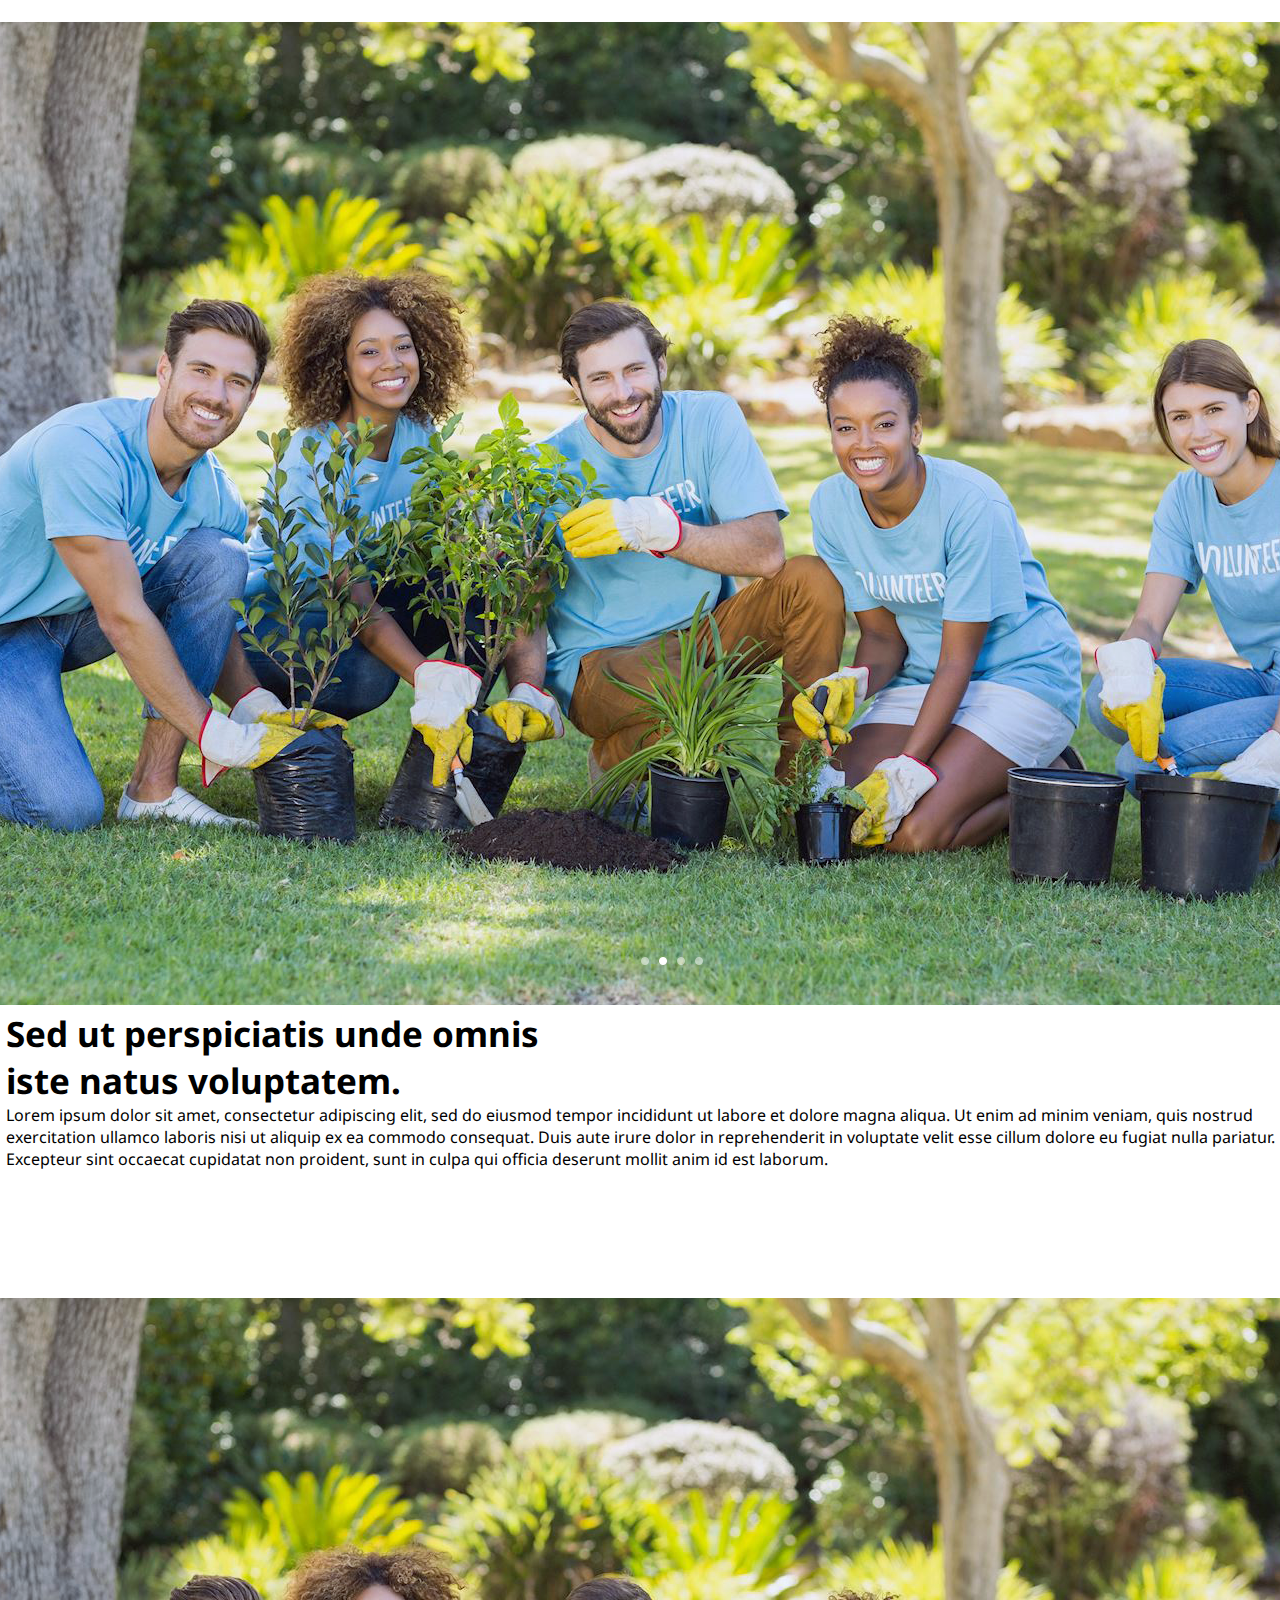
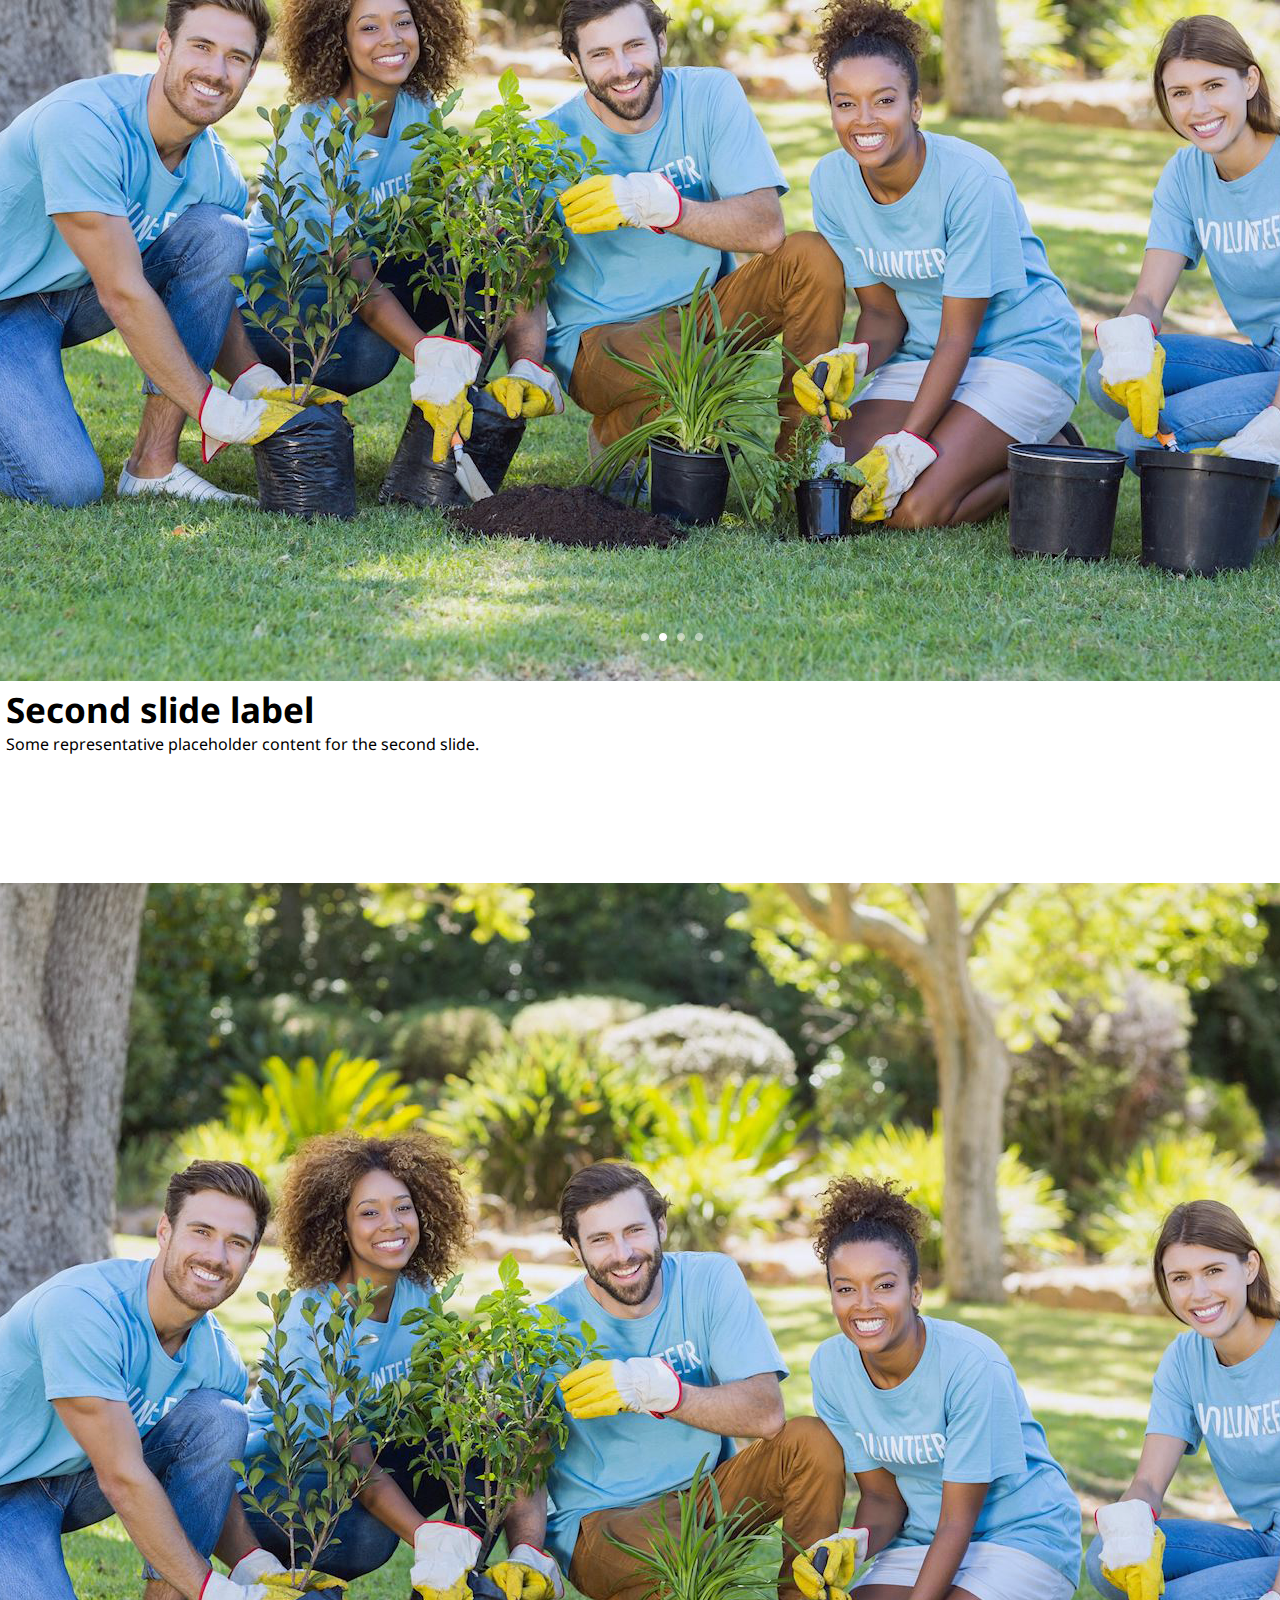
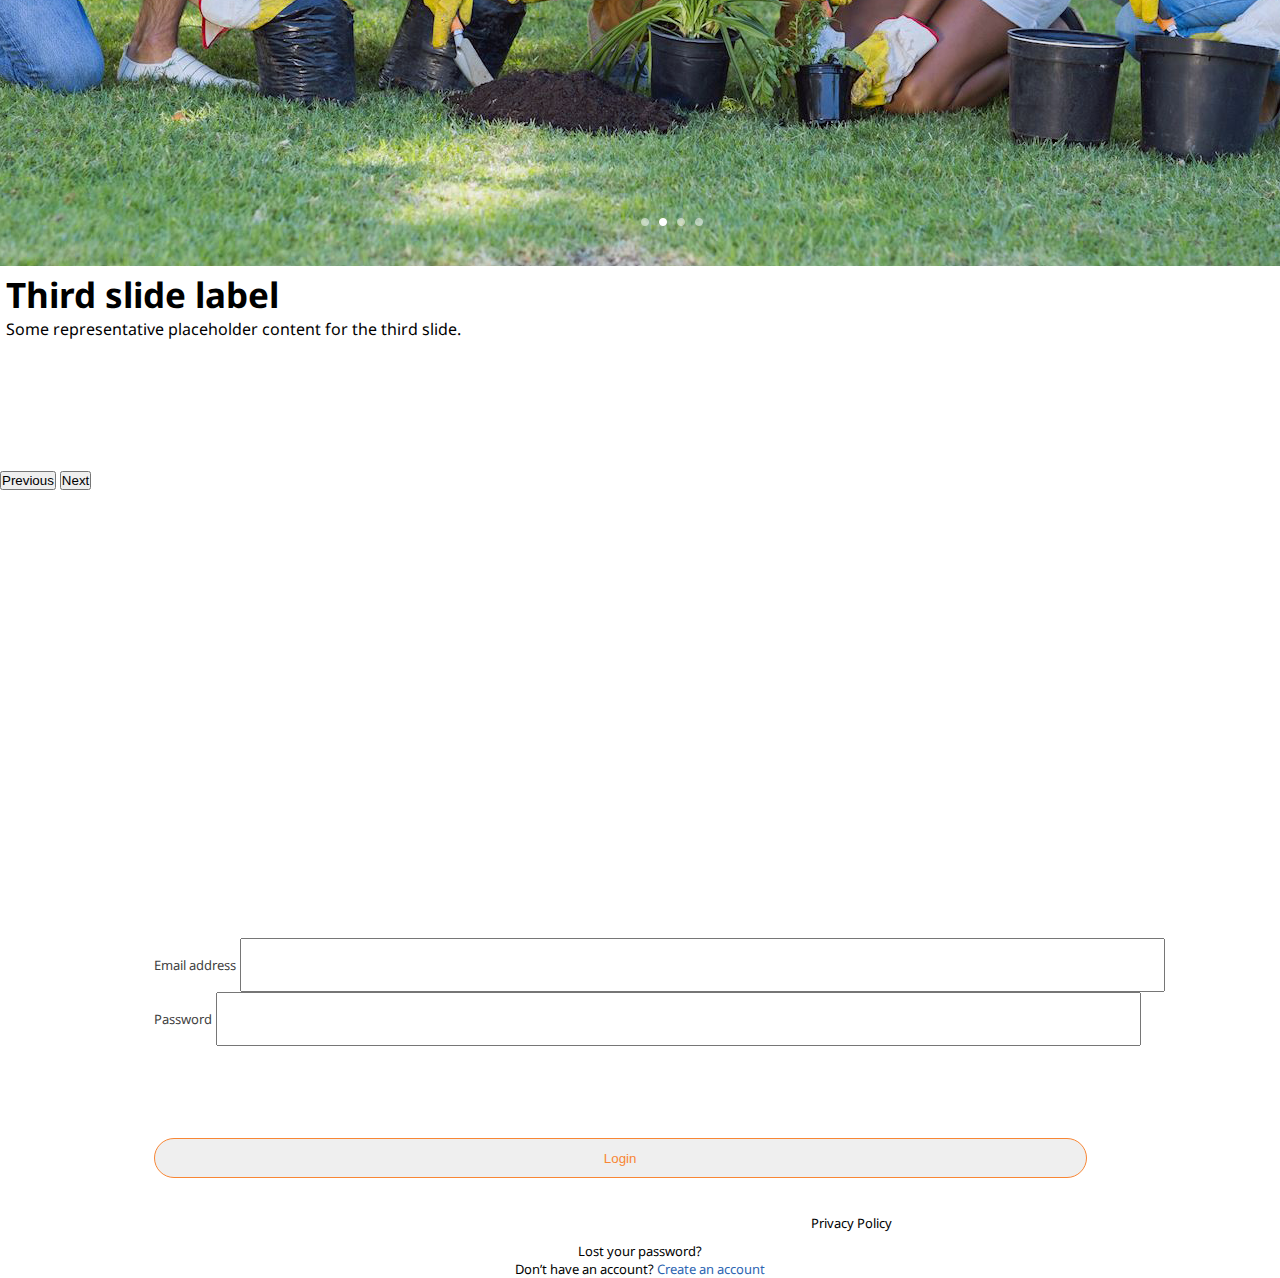
==== HTML/index.html @ f73f3c11 "Add files via upload" ====
<!DOCTYPE html>
<html>
<head>
    <meta name="viewport" content="width=device-width, initial-scale=1">
    <link href="https://cdn.jsdelivr.net/npm/bootstrap@5.0.2/dist/css/bootstrap.min.css" rel="stylesheet" integrity="sha384-EVSTQN3/azprG1Anm3QDgpJLIm9Nao0Yz1ztcQTwFspd3yD65VohhpuuCOmLASjC" crossorigin="anonymous">
    <script src="https://cdn.jsdelivr.net/npm/bootstrap@5.0.2/dist/js/bootstrap.bundle.min.js" integrity="sha384-MrcW6ZMFYlzcLA8Nl+NtUVF0sA7MsXsP1UyJoMp4YLEuNSfAP+JcXn/tWtIaxVXM" crossorigin="anonymous"></script>
    <link rel="stylesheet" href="./CSS/style.css">
    <link href="https://fonts.googleapis.com/css2?family=Noto+Sans:wght@300&family=Roboto:wght@300;400&display=swap" rel="stylesheet">
</head>

<body>
    
    <div class="row" style="font-family: 'Noto Sans', sans-serif">
        
<div  class="col-lg-8" >

<!-- <img src="./images/Grow-Trees-On-the-path-to-environment-sustainability-login.png"> -->
<div id="carouselExampleCaptions" class="carousel slide" data-bs-ride="false">
    <div class="carousel-indicators">
      <button type="button" data-bs-target="#carouselExampleCaptions" data-bs-slide-to="0" class="active" aria-current="true" aria-label="Slide 1"></button>
      <button type="button" data-bs-target="#carouselExampleCaptions" data-bs-slide-to="1" aria-label="Slide 2"></button>
      <button type="button" data-bs-target="#carouselExampleCaptions" data-bs-slide-to="2" aria-label="Slide 3"></button>
    </div>
    <div class="carousel-inner">
      <div class="carousel-item active">
        <img src="images/Grow-Trees-On-the-path-to-environment-sustainability-login.png" class="d-block w-100" alt="...">
        <div class="carousel-caption d-none d-md-block">
          <h5 class="head1">Sed ut perspiciatis unde omnis <br> iste natus voluptatem.</h5>
          <p class="p1">Lorem ipsum dolor sit amet, consectetur adipiscing elit, sed do eiusmod tempor incididunt ut labore et dolore magna aliqua. Ut enim ad minim veniam, 
              quis nostrud exercitation ullamco laboris nisi ut aliquip ex ea commodo consequat.
               Duis aute irure dolor in reprehenderit in voluptate velit esse cillum dolore eu fugiat nulla pariatur. Excepteur sint occaecat cupidatat non proident,
               sunt in culpa qui officia deserunt mollit anim id est laborum.</p>
        </div>
      </div>
      <div class="carousel-item">
        <img src="images/Grow-Trees-On-the-path-to-environment-sustainability-login.png" class="d-block w-100" alt="...">
        <div class="carousel-caption d-none d-md-block">
          <h5>Second slide label</h5>
          <p>Some representative placeholder content for the second slide.</p>
        </div>
      </div>
      <div class="carousel-item">
        <img src="images/Grow-Trees-On-the-path-to-environment-sustainability-login.png" class="d-block w-100" alt="...">
        <div class="carousel-caption d-none d-md-block">
          <h5>Third slide label</h5>
          <p>Some representative placeholder content for the third slide.</p>
        </div>
      </div>
    </div>
    <button class="carousel-control-prev" type="button" data-bs-target="#carouselExampleCaptions" data-bs-slide="prev">
      <span class="carousel-control-prev-icon" aria-hidden="true"></span>
      <span class="visually-hidden">Previous</span>
    </button>
    <button class="carousel-control-next" type="button" data-bs-target="#carouselExampleCaptions" data-bs-slide="next">
      <span class="carousel-control-next-icon" aria-hidden="true"></span>
      <span class="visually-hidden">Next</span>
    </button>
  </div>
</div>
<div class="col-lg-4 right">
    <form class="mailpass">
        <div class="mail">
          <label class="form-label">Email address</label>
          <input type="email" class="form-control">
        </div>
        <div class="pass" >
          
          <label class="form-label">Password</label>
          <input type="password" class="form-control" >
        </div>
        <button type="submit" class="btn">Login</button>
      </form>
      <div class="lost">
        
      <a href="" style="color:black">Lost your password?</a> <br>
      <span class="acc">Don’t have an account? <a href="" style="color:#2B64B1"> Create an account</a></span><br>
     
      </div>
     
</div>
<div class="privacy">
  <a href="" >Privacy Policy</a>
  </div>
</div>

</body>
</html>
---- HTML/CSS/style.css ----
/* body{
    overflow-y: hidden; 
    overflow-x: hidden;
} */

*
{
    padding: 0;
    margin: 0;
}

.carousel-caption h5{
    margin-left: 0.5%;
/* width: 70%;
height: 30%; */
font-size:35px;
text-align: left;

}
.carousel-caption p{
    margin-left: 0.5%;
text-align: left;
margin-bottom:10%;
}
.carousel-indicators{
    visibility: hidden;
    
}


.mailpass{
    width:90%;
    margin-top:35%;
    margin-left:12%;
 
}
.form-label{
    margin-top:5%;
    color:#414141;
    font-size: small;
  
}
 .form-control{
    width:80%;
    height:50px;

    
 }
 .btn{
     width:81%;
     color:#F88634;
     border:1px solid #F88634;
     height:40px;
     border-radius:50px;
     margin-top:8%;

 }
 .lost{
    margin-top:5%;
    text-align: center;
    font-size: small;
 }
 .acc{
     margin-top:10%;
 }
.privacy{
    
    margin-left:33%;
    text-align: center;
    font-size: small;
    color:black;
    margin-top: -5%;
    
}
a{
    text-decoration: none;
    color:black;
}
@media screen and (min-width:300px) and (max-width:991px) {
    .mailpass{
      margin-top:5%  ;
      
    }

}
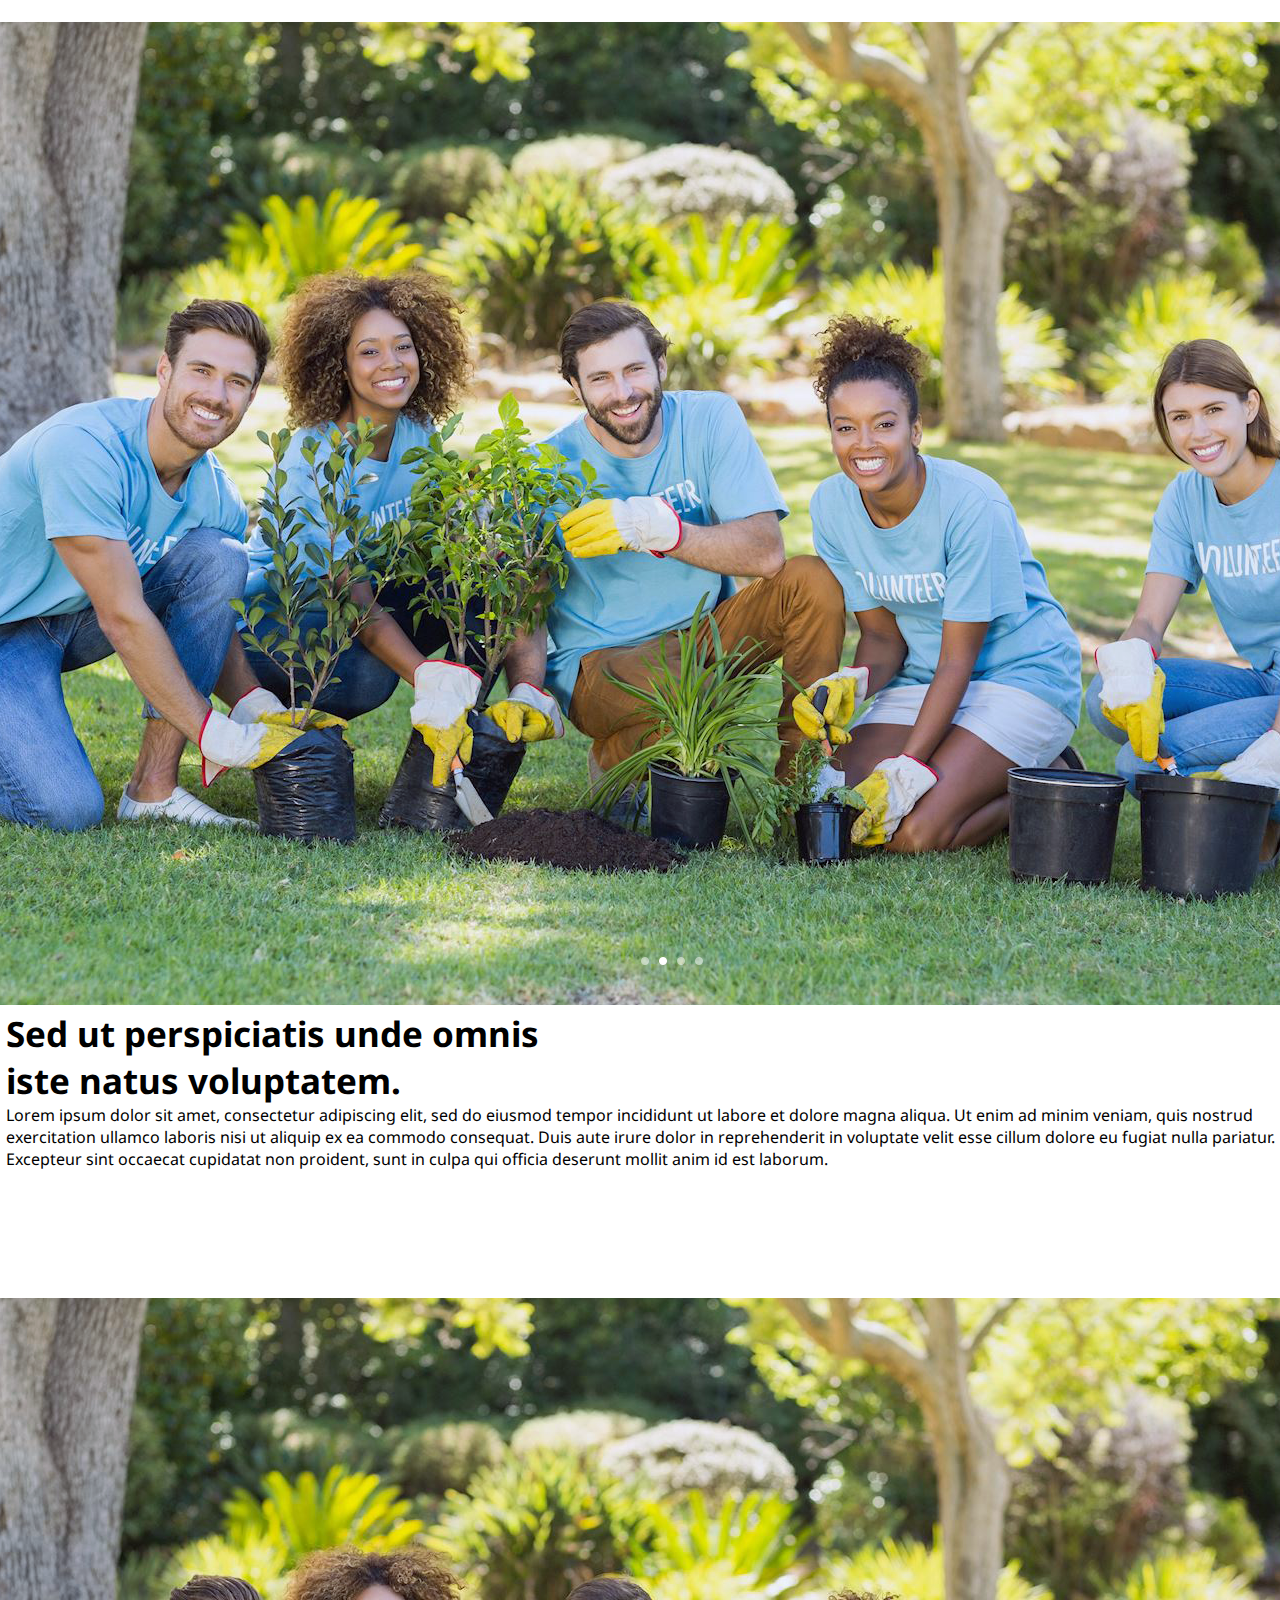
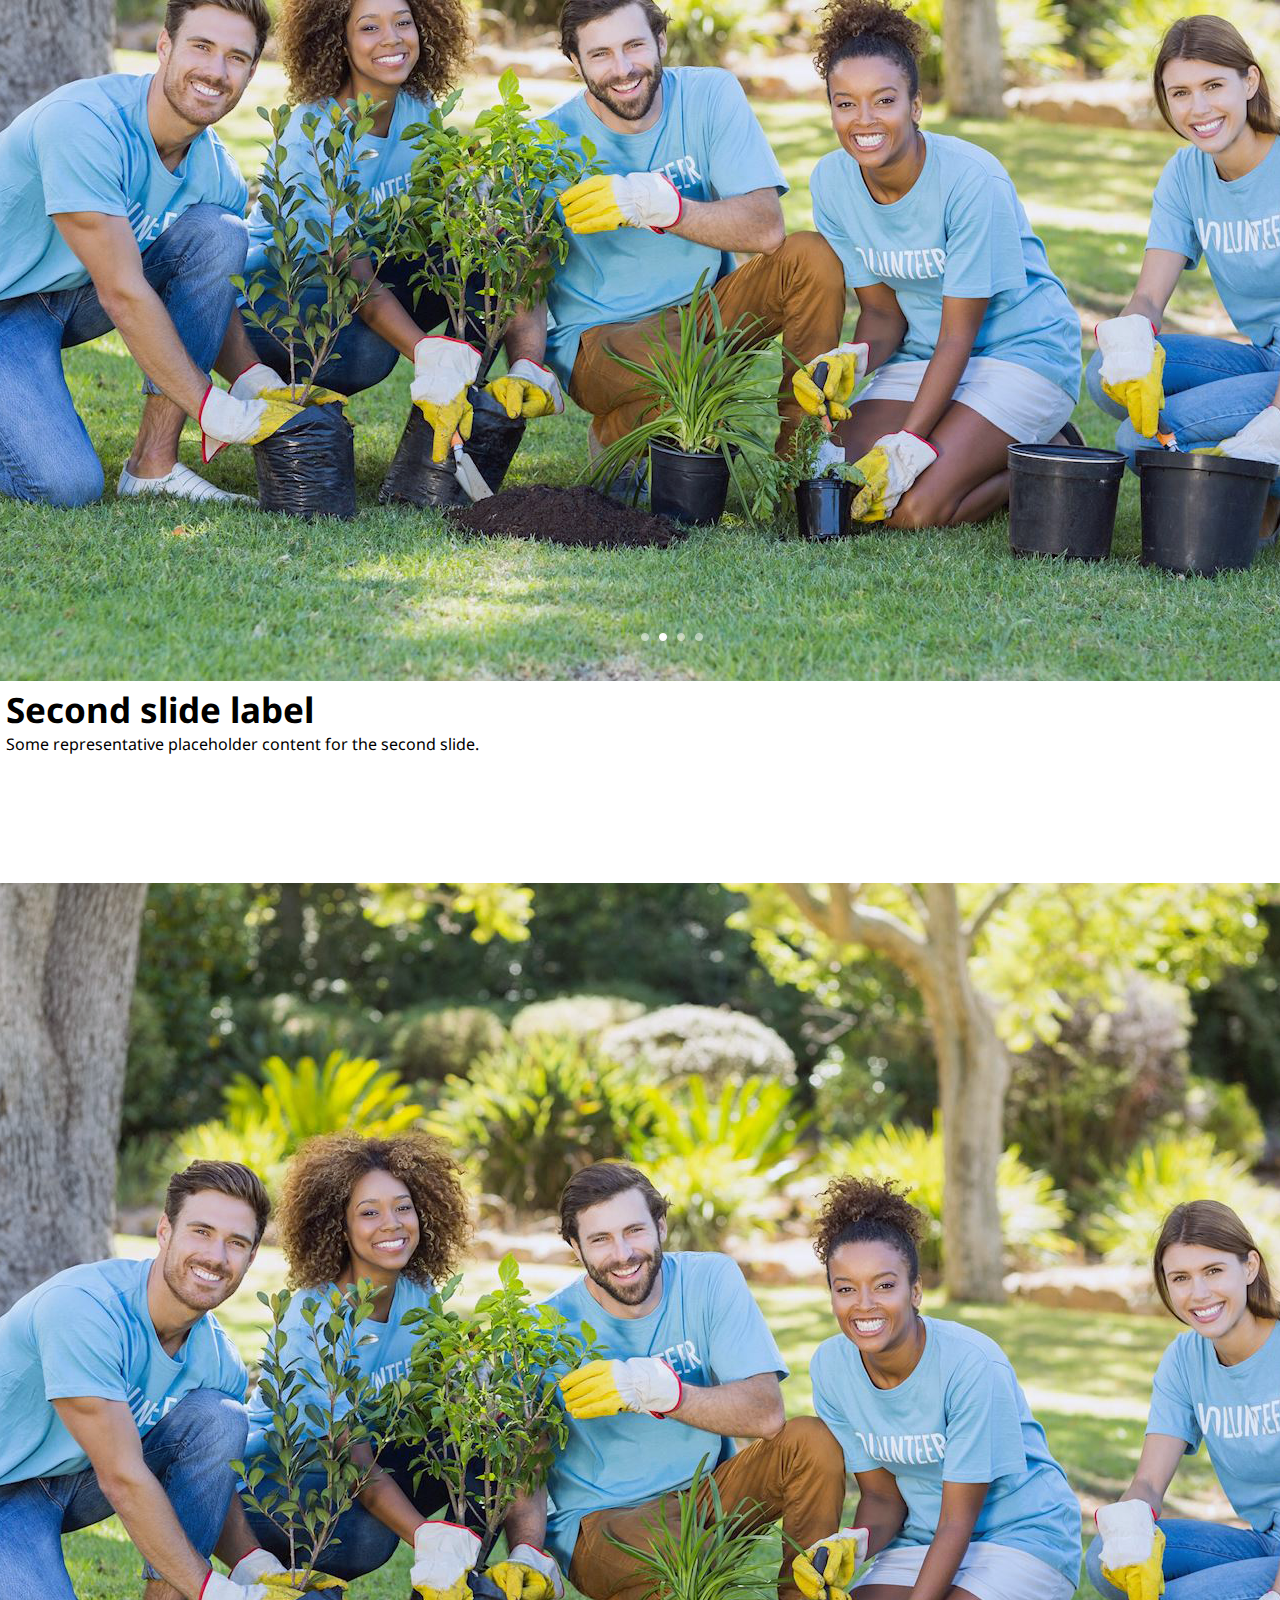
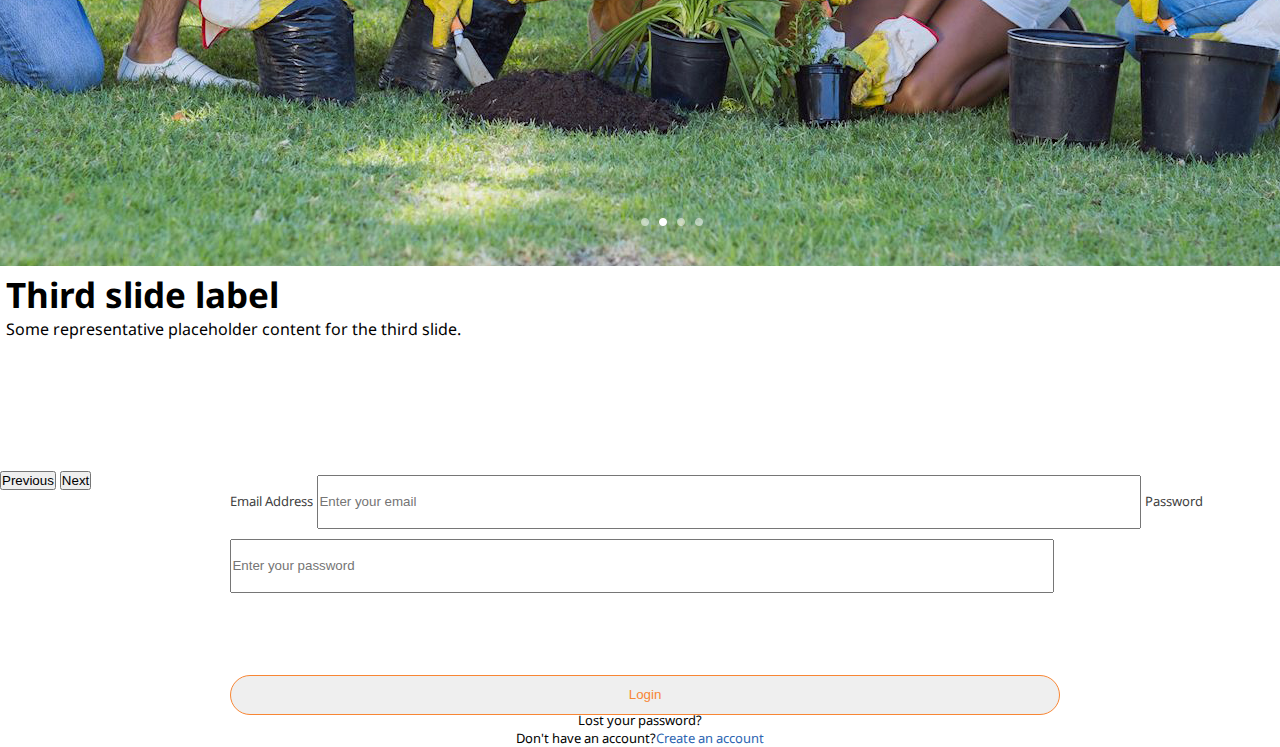
==== commit 04927692: "Added no mission found page" ====
--- a/HTML/index.html
+++ b/HTML/index.html
@@ -1,87 +1,114 @@
 <!DOCTYPE html>
 <html>
+
 <head>
-    <meta name="viewport" content="width=device-width, initial-scale=1">
-    <link href="https://cdn.jsdelivr.net/npm/bootstrap@5.0.2/dist/css/bootstrap.min.css" rel="stylesheet" integrity="sha384-EVSTQN3/azprG1Anm3QDgpJLIm9Nao0Yz1ztcQTwFspd3yD65VohhpuuCOmLASjC" crossorigin="anonymous">
-    <script src="https://cdn.jsdelivr.net/npm/bootstrap@5.0.2/dist/js/bootstrap.bundle.min.js" integrity="sha384-MrcW6ZMFYlzcLA8Nl+NtUVF0sA7MsXsP1UyJoMp4YLEuNSfAP+JcXn/tWtIaxVXM" crossorigin="anonymous"></script>
-    <link rel="stylesheet" href="./CSS/style.css">
-    <link href="https://fonts.googleapis.com/css2?family=Noto+Sans:wght@300&family=Roboto:wght@300;400&display=swap" rel="stylesheet">
+  <meta name="viewport" content="width=device-width, initial-scale=1">
+  <link href="https://cdn.jsdelivr.net/npm/bootstrap@5.0.2/dist/css/bootstrap.min.css" rel="stylesheet"
+    integrity="sha384-EVSTQN3/azprG1Anm3QDgpJLIm9Nao0Yz1ztcQTwFspd3yD65VohhpuuCOmLASjC" crossorigin="anonymous">
+  <script src="https://cdn.jsdelivr.net/npm/bootstrap@5.0.2/dist/js/bootstrap.bundle.min.js"
+    integrity="sha384-MrcW6ZMFYlzcLA8Nl+NtUVF0sA7MsXsP1UyJoMp4YLEuNSfAP+JcXn/tWtIaxVXM"
+    crossorigin="anonymous"></script>
+
+  <link rel="stylesheet" href="./CSS/style.css">
+  <link rel="stylesheet" href="./CSS/registration.css">
+  <link rel="preconnect" href="https://fonts.googleapis.com">
+  <link rel="preconnect" href="https://fonts.gstatic.com" crossorigin>
+  <link href="https://fonts.googleapis.com/css2?family=Noto+Sans:wght@300&family=Roboto:wght@300;400&display=swap"
+    rel="stylesheet">
 </head>
 
 <body>
-    
-    <div class="row" style="font-family: 'Noto Sans', sans-serif">
-        
-<div  class="col-lg-8" >
 
-<!-- <img src="./images/Grow-Trees-On-the-path-to-environment-sustainability-login.png"> -->
-<div id="carouselExampleCaptions" class="carousel slide" data-bs-ride="false">
-    <div class="carousel-indicators">
-      <button type="button" data-bs-target="#carouselExampleCaptions" data-bs-slide-to="0" class="active" aria-current="true" aria-label="Slide 1"></button>
-      <button type="button" data-bs-target="#carouselExampleCaptions" data-bs-slide-to="1" aria-label="Slide 2"></button>
-      <button type="button" data-bs-target="#carouselExampleCaptions" data-bs-slide-to="2" aria-label="Slide 3"></button>
-    </div>
-    <div class="carousel-inner">
-      <div class="carousel-item active">
-        <img src="images/Grow-Trees-On-the-path-to-environment-sustainability-login.png" class="d-block w-100" alt="...">
-        <div class="carousel-caption d-none d-md-block">
-          <h5 class="head1">Sed ut perspiciatis unde omnis <br> iste natus voluptatem.</h5>
-          <p class="p1">Lorem ipsum dolor sit amet, consectetur adipiscing elit, sed do eiusmod tempor incididunt ut labore et dolore magna aliqua. Ut enim ad minim veniam, 
-              quis nostrud exercitation ullamco laboris nisi ut aliquip ex ea commodo consequat.
-               Duis aute irure dolor in reprehenderit in voluptate velit esse cillum dolore eu fugiat nulla pariatur. Excepteur sint occaecat cupidatat non proident,
-               sunt in culpa qui officia deserunt mollit anim id est laborum.</p>
+  <div class="row" style="font-family: 'Noto Sans', sans-serif">
+
+    <div class="col-xl-8">
+
+      <!-- <img src="./images/Grow-Trees-On-the-path-to-environment-sustainability-login.png"> -->
+      <div id="carouselExampleCaptions" class="carousel slide" data-bs-ride="false">
+        <div class="carousel-indicators">
+          <button type="button" data-bs-target="#carouselExampleCaptions" data-bs-slide-to="0" class="active"
+            aria-current="true" aria-label="Slide 1"></button>
+          <button type="button" data-bs-target="#carouselExampleCaptions" data-bs-slide-to="1"
+            aria-label="Slide 2"></button>
+          <button type="button" data-bs-target="#carouselExampleCaptions" data-bs-slide-to="2"
+            aria-label="Slide 3"></button>
         </div>
-      </div>
-      <div class="carousel-item">
-        <img src="images/Grow-Trees-On-the-path-to-environment-sustainability-login.png" class="d-block w-100" alt="...">
-        <div class="carousel-caption d-none d-md-block">
-          <h5>Second slide label</h5>
-          <p>Some representative placeholder content for the second slide.</p>
+        <div class="carousel-inner">
+          <div class="carousel-item active">
+            <img src="images/Grow-Trees-On-the-path-to-environment-sustainability-login.png" class="d-block w-100"
+              alt="...">
+            <div class="carousel-caption d-none d-md-block">
+              <h5 class="head1">Sed ut perspiciatis unde omnis <br> iste natus voluptatem.</h5>
+              <p class="p1">Lorem ipsum dolor sit amet, consectetur adipiscing elit, sed do eiusmod tempor incididunt ut
+                labore et dolore magna aliqua. Ut enim ad minim veniam,
+                quis nostrud exercitation ullamco laboris nisi ut aliquip ex ea commodo consequat.
+                Duis aute irure dolor in reprehenderit in voluptate velit esse cillum dolore eu fugiat nulla pariatur.
+                Excepteur sint occaecat cupidatat non proident,
+                sunt in culpa qui officia deserunt mollit anim id est laborum.</p>
+            </div>
+          </div>
+          <div class="carousel-item">
+            <img src="images/Grow-Trees-On-the-path-to-environment-sustainability-login.png" class="d-block w-100"
+              alt="...">
+            <div class="carousel-caption d-none d-md-block">
+              <h5>Second slide label</h5>
+              <p>Some representative placeholder content for the second slide.</p>
+            </div>
+          </div>
+          <div class="carousel-item">
+            <img src="images/Grow-Trees-On-the-path-to-environment-sustainability-login.png" class="d-block w-100"
+              alt="...">
+            <div class="carousel-caption d-none d-md-block">
+              <h5>Third slide label</h5>
+              <p>Some representative placeholder content for the third slide.</p>
+            </div>
+          </div>
         </div>
-      </div>
-      <div class="carousel-item">
-        <img src="images/Grow-Trees-On-the-path-to-environment-sustainability-login.png" class="d-block w-100" alt="...">
-        <div class="carousel-caption d-none d-md-block">
-          <h5>Third slide label</h5>
-          <p>Some representative placeholder content for the third slide.</p>
-        </div>
+        <button class="carousel-control-prev" type="button" data-bs-target="#carouselExampleCaptions"
+          data-bs-slide="prev">
+          <span class="carousel-control-prev-icon" aria-hidden="true"></span>
+          <span class="visually-hidden">Previous</span>
+        </button>
+        <button class="carousel-control-next" type="button" data-bs-target="#carouselExampleCaptions"
+          data-bs-slide="next">
+          <span class="carousel-control-next-icon" aria-hidden="true"></span>
+          <span class="visually-hidden">Next</span>
+        </button>
       </div>
     </div>
-    <button class="carousel-control-prev" type="button" data-bs-target="#carouselExampleCaptions" data-bs-slide="prev">
-      <span class="carousel-control-prev-icon" aria-hidden="true"></span>
-      <span class="visually-hidden">Previous</span>
-    </button>
-    <button class="carousel-control-next" type="button" data-bs-target="#carouselExampleCaptions" data-bs-slide="next">
-      <span class="carousel-control-next-icon" aria-hidden="true"></span>
-      <span class="visually-hidden">Next</span>
-    </button>
-  </div>
-</div>
-<div class="col-lg-4 right">
-    <form class="mailpass">
+    <div class="col-xl-4 ">
+
+      <form class="mailpass3">
         <div class="mail">
-          <label class="form-label">Email address</label>
-          <input type="email" class="form-control">
-        </div>
-        <div class="pass" >
-          
-          <label class="form-label">Password</label>
-          <input type="password" class="form-control" >
+
+
+          <div class="pass">
+            <label class="form-label-email">Email Address</label>
+            <input type="email" placeholder="Enter your email" class="form-control" class="form-control1">
+            <label class="form-label">Password</label>
+            <input type="password" placeholder="Enter your password" class="form-control">
+            
+          </div>
         </div>
         <button type="submit" class="btn">Login</button>
+        <br>
+        <br>
+
       </form>
-      <div class="lost">
-        
-      <a href="" style="color:black">Lost your password?</a> <br>
-      <span class="acc">Don’t have an account? <a href="" style="color:#2B64B1"> Create an account</a></span><br>
-     
+      <div class="lost1">
+
+        <a href="" style="color:black">Lost your password?</a> <br>
+        <span class="acc1">Don't have an account?<a href="" style="color:#2B64B1">Create an account</a></span><br>
+
       </div>
-     
-</div>
-<div class="privacy">
-  <a href="" >Privacy Policy</a>
+    </div>
   </div>
-</div>
+
+  <div class="privacy2">
+    <a href="">Privacy Policy</a>
+  </div>
+  </div>
 
 </body>
-</html>
+
+</html>--- a/HTML/CSS/style.css
+++ b/HTML/CSS/style.css
@@ -1,7 +1,3 @@
-/* body{
-    overflow-y: hidden; 
-    overflow-x: hidden;
-} */
 
 *
 {
@@ -26,7 +22,7 @@
     visibility: hidden;
     
 }
-
+ 
 
 .mailpass{
     width:90%;
@@ -34,13 +30,15 @@
     margin-left:12%;
  
 }
-.form-label{
+.form-label-email{
+    padding-top: 20%;
     margin-top:5%;
     color:#414141;
     font-size: small;
   
 }
  .form-control{
+    margin-top:1%;
     width:80%;
     height:50px;
 
--- a/HTML/CSS/registration.css
+++ b/HTML/CSS/registration.css
@@ -0,0 +1,96 @@
+.mailpass3{
+    width:90%;
+    margin-top:10%;
+    margin-left:12%;
+}
+.lost1{
+    margin-top:1%;
+    text-align: center;
+    font-size: small;
+ }
+ .acc1{
+    margin-top:5%;
+ }
+ .privacy2{
+ margin-left:67%;
+    text-align: center;
+    font-size: small;
+    color:black;
+    margin-top: -1%;
+ }
+ .form-label{
+    margin-top:5%;
+    color:#414141;
+    font-size: small;
+  
+}
+.formcontrol{
+    height:5% !important;
+}
+ .form-control1{
+    width:80%;
+    height:30px;
+
+    
+ }
+ @media screen and (min-width:360px) and (max-width:1200px){
+    .mailpass3{
+        width:80%;
+        margin-top:1%;
+        margin-left:18%;
+       
+    } 
+    .formcontrol{
+        height:5%;
+    }
+    .lost1{
+        margin-top:-2%;
+        text-align: center;
+        font-size: small;
+     }
+     .privacy2{
+        margin-left:2%;
+           text-align: center;
+           font-size: small;
+           color:black;
+           margin-top: 20%;
+        }
+ }
+ @media screen and (min-width:1200px) and (max-width:1400px){
+
+    .mailpass3{
+        width:80%;
+        margin-top:-2%;
+        margin-left:18%;
+       
+    } 
+    .lost1{
+        margin-top:-2%;
+        text-align: center;
+        font-size: small;
+     }
+     .privacy2{
+        margin-top: -4%;
+        }
+ }
+ @media screen and (min-width:1200px) and (max-width:1330px){
+    .privacy2{
+       display: none;
+        }
+ }
+ @media screen and (min-width:1401px) and (max-width:1536px){
+    .lost1{
+        margin-top:-3%;
+        text-align: center;
+        font-size: small;
+     }
+     .mailpass3{
+        width:80%;
+        margin-top:-2%;
+        margin-left:18%;
+       
+    } 
+    .privacy2{
+        margin-top: -4%;
+         }
+ }